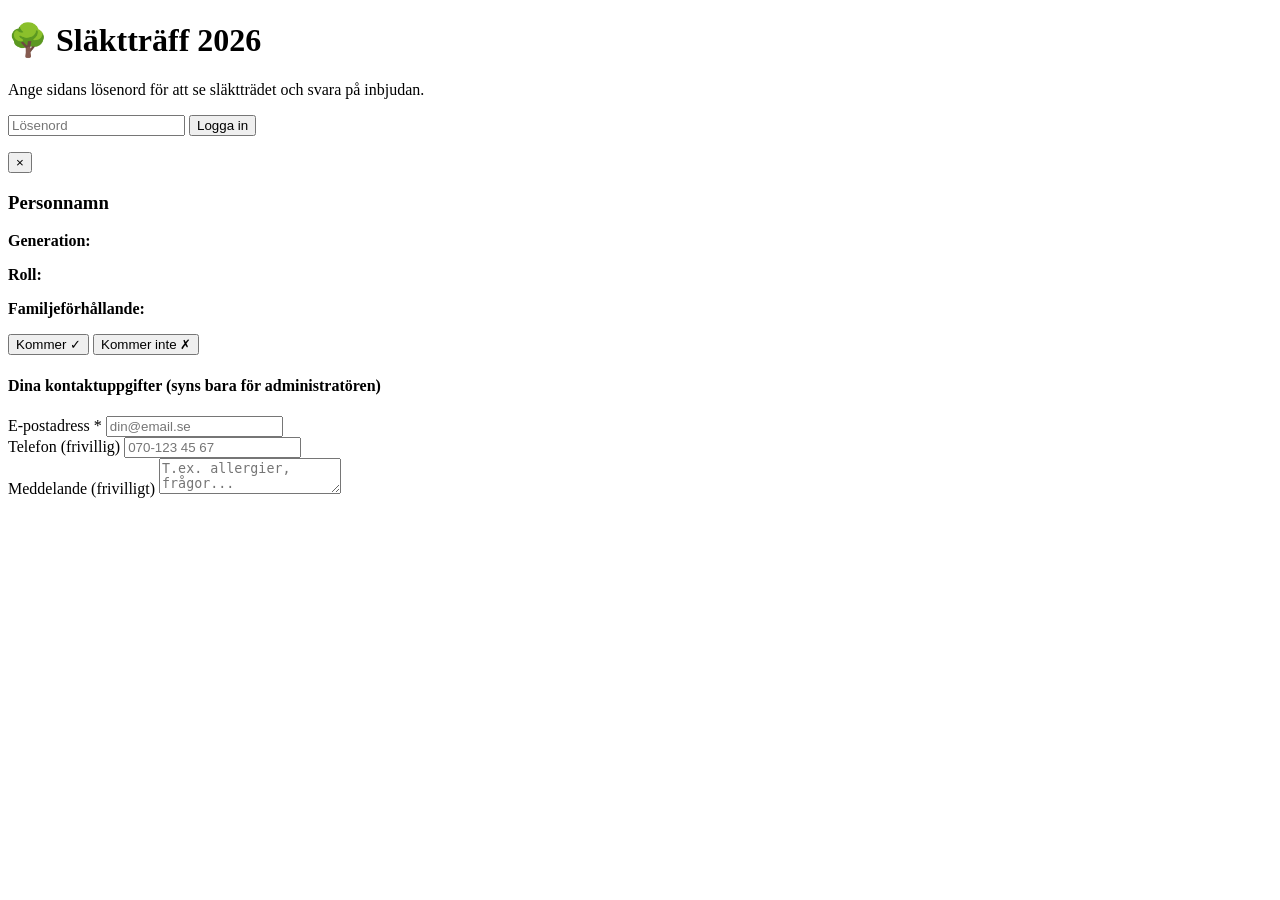
==== teddy/index.html @ 7a8b93ea "feat: draw classical family-tree connector lines (MC 3929) One overlay SVG in #family-tree; one orth" ====
<!DOCTYPE html>
<html lang="sv">
<head>
    <meta charset="UTF-8">
    <meta name="viewport" content="width=device-width, initial-scale=1.0">
    <title>Släktträff 2026 - Anmälan & Släktträd</title>
    <link rel="stylesheet" href="style.css">
    <link rel="stylesheet" href="tree.css">
    <link rel="stylesheet" href="forms.css">
</head>
<body>
    <!-- Password gate: shown first; the tree page stays hidden until auth succeeds -->
    <div class="password-screen" id="password-screen">
        <div class="password-box">
            <h1>🌳 Släktträff 2026</h1>
            <p class="password-lead">Ange sidans lösenord för att se släktträdet och svara på inbjudan.</p>
            <form id="password-form">
                <input type="password" id="password-input" name="password"
                       placeholder="Lösenord" autocomplete="current-password" required>
                <button type="submit" class="submit-btn">Logga in</button>
                <p class="password-error" id="password-error" role="alert"></p>
            </form>
        </div>
    </div>

    <div id="site-content" class="site-content" hidden>
    <header>
        <h1>🌳 Släktträff i Sibbamåla hembygdsförening, datum annonseras snart</h1>
        <p>Gemenskap · Minnen · Framtid</p>
        <p class="subtitle">Anmäl dig till årets släktträff och utforska vårt släktträd</p>
    </header>

    <div class="container">
        <div class="api-error" id="api-error" role="alert">
            Kunde inte nå servern. Kontrollera att backend körs och ladda om sidan.
        </div>

        <!-- Family Tree Section -->
        <section id="slakttrad">
            <h2>Interaktivt Släktträd</h2>

            <div class="instructions">
                <h4>Hur du utforskar släktträdet:</h4>
                <ul>
                    <li>Klicka på din plats och svara på inbjudan: Grön = kommer, röd = kommer inte</li>
                    <li>Trädet visar 5 generationer - från de äldsta till den yngsta</li>
                    <li>Linjer visar familjeförhållanden mellan föräldrar och barn</li>
                </ul>
            </div>

            <div class="tree-stats">
                <p id="tree-stats-total"><strong>Totalt:</strong> laddar släktträdet…</p>
                <p id="tree-stats-rsvp"></p>
            </div>

            <div class="family-tree" id="family-tree">
                <!-- Generation rows are rendered from API data by tree.js -->
            </div>
        </section>

        <!-- Registration Form Section -->
        <section id="anmalan">
            <h2>Anmälan till Släktträffen</h2>

            <div id="form-container">
                <form id="registration-form">
                    <div class="form-group">
                        <label for="name">Ditt Namn *</label>
                        <input type="text" id="name" name="name" required placeholder="Förnamn och efternamn">
                    </div>

                    <div class="form-group">
                        <label for="email">E-postadress *</label>
                        <input type="email" id="email" name="email" required placeholder="din@email.se">
                    </div>

                    <div class="form-group">
                        <label>Vilka generationer tillhör du? *</label>
                        <div class="checkbox-group">
                            <div class="checkbox-item">
                                <input type="checkbox" id="gen1-check" name="generations" value="1">
                                <label for="gen1-check">Generation 1</label>
                            </div>
                            <div class="checkbox-item">
                                <input type="checkbox" id="gen2-check" name="generations" value="2">
                                <label for="gen2-check">Generation 2</label>
                            </div>
                            <div class="checkbox-item">
                                <input type="checkbox" id="gen3-check" name="generations" value="3">
                                <label for="gen3-check">Generation 3</label>
                            </div>
                            <div class="checkbox-item">
                                <input type="checkbox" id="gen4-check" name="generations" value="4">
                                <label for="gen4-check">Generation 4</label>
                            </div>
                            <div class="checkbox-item">
                                <input type="checkbox" id="gen5-check" name="generations" value="5">
                                <label for="gen5-check">Generation 5</label>
                            </div>
                        </div>
                    </div>

                    <div class="form-group">
                        <label for="group-size">Antal deltagare i din grupp *</label>
                        <select id="group-size" name="group-size" required>
                            <option value="">Välj antal...</option>
                            <option value="1">1 person (jag ensam)</option>
                            <option value="2">2 personer</option>
                            <option value="3">3 personer</option>
                            <option value="4">4 personer</option>
                            <option value="5">5 personer</option>
                            <option value="6+">6+ personer</option>
                        </select>
                    </div>

                    <div class="form-group">
                        <label for="notes">Allergier, kostpreferenser eller önskemål</label>
                        <textarea id="notes" name="notes" placeholder="T.ex. glutenfri, vegetarian, allergier, särskilda önskemål..."></textarea>
                    </div>

                    <button type="submit" class="submit-btn">Skicka Anmälan</button>
                </form>
            </div>

            <div id="success-message" class="success-message">
                <h3>✅ Tack för din anmälan!</h3>
                <p>Din anmälan är mottagen — du syns nu i släktträdet. Vi ser fram emot att träffa dig på släktträffen!</p>
                <button id="reset-form-btn" class="submit-btn" style="margin-top: 1.5rem; background: white; color: var(--success);">Skicka en ny anmälan</button>
            </div>
        </section>
    </div>

    </div><!-- /site-content -->

    <!-- Modal for person info + RSVP -->
    <div class="modal" id="person-modal">
        <div class="modal-content">
            <button class="modal-close" id="modal-close-btn" aria-label="Stäng">&times;</button>
            <h3 id="modal-name">Personnamn</h3>
            <div class="modal-info">
                <p><strong>Generation:</strong> <span id="modal-generation"></span></p>
                <p><strong>Roll:</strong> <span id="modal-role"></span></p>
                <p><strong>Familjeförhållande:</strong> <span id="modal-relation"></span></p>
            </div>
            <p id="modal-description" style="color: var(--text-muted); font-style: italic;"></p>
            <div class="rsvp-buttons">
                <button class="rsvp-btn accept" id="rsvp-accept-btn">Kommer ✓</button>
                <button class="rsvp-btn decline" id="rsvp-decline-btn">Kommer inte ✗</button>
            </div>
            <p class="rsvp-status-line" id="modal-rsvp-status"></p>
            <div class="rsvp-contact">
                <h4>Dina kontaktuppgifter (syns bara för administratören)</h4>
                <div class="form-group">
                    <label for="rsvp-email">E-postadress *</label>
                    <input type="email" id="rsvp-email" name="email" required placeholder="din@email.se">
                </div>
                <div class="form-group">
                    <label for="rsvp-phone">Telefon (frivillig)</label>
                    <input type="tel" id="rsvp-phone" name="phone" placeholder="070-123 45 67">
                </div>
                <div class="form-group">
                    <label for="rsvp-notes">Meddelande (frivilligt)</label>
                    <textarea id="rsvp-notes" name="notes" placeholder="T.ex. allergier, frågor..."></textarea>
                </div>
            </div>
        </div>
    </div>

    <script src="api.js"></script>
    <script src="tree.js"></script>
    <script src="tree-lines.js"></script>
    <script src="app.js"></script>
</body>
</html>
---- teddy/tree.css ----
/* Släktträff 2026 — family tree: generation rows, person spots, connectors,
   and the RSVP colour states (green = accepted, red = declined). */

/* Family Tree */
.family-tree {
    display: flex;
    flex-direction: column;
    align-items: center;
    padding: 2rem 0;
    position: relative;
}

.generation-row {
    display: flex;
    flex-direction: column;
    align-items: center;
    width: 100%;
    margin-bottom: 0;
    position: relative;
}

.generation-label {
    width: 100%;
    text-align: center;
    font-weight: bold;
    color: var(--text-muted);
    font-size: 0.9rem;
    margin-bottom: 1rem;
    text-transform: uppercase;
    letter-spacing: 1px;
    padding: 0.5rem;
    background: var(--warm-white);
    border-radius: 8px;
}

.generation-people {
    display: flex;
    flex-wrap: wrap;
    justify-content: center;
    gap: 2rem;
    width: 100%;
    padding: 1rem;
    position: relative;
}

.person-card {
    background: linear-gradient(145deg, var(--warm-white) 0%, var(--cream) 100%);
    border: 2px solid var(--border);
    border-radius: 12px;
    padding: 1rem 1.25rem;
    min-width: 140px;
    max-width: 180px;
    text-align: center;
    cursor: pointer;
    transition: all 0.3s ease;
    position: relative;
    z-index: 2;
}

.person-card:hover {
    transform: translateY(-5px);
    box-shadow: 0 8px 25px var(--shadow);
    border-color: var(--accent);
}

.person-card.generation-1 {
    background: linear-gradient(145deg, var(--primary) 0%, var(--primary-light) 100%);
    color: white;
    border-color: var(--accent);
}

.person-card.generation-1:hover {
    background: linear-gradient(145deg, var(--primary-light) 0%, var(--primary) 100%);
}

.person-name {
    font-weight: bold;
    font-size: 1rem;
    margin-bottom: 0.25rem;
}

.person-role {
    font-size: 0.8rem;
    opacity: 0.8;
}

.person-card.generation-1 .person-role {
    opacity: 0.9;
}

/* RSVP colour states. Green = accepted, red = declined,
   original colours = unanswered (pending). */
.person-card.rsvp-accepted {
    border-color: var(--success);
    box-shadow: 0 0 0 3px rgba(34, 139, 34, 0.35);
}

.person-card.rsvp-accepted .person-name::after {
    content: ' ✓';
    color: var(--success);
}

.person-card.generation-1.rsvp-accepted .person-name::after {
    color: #b6f0b6;
}

.person-card.rsvp-declined {
    border-color: var(--danger);
    box-shadow: 0 0 0 3px rgba(178, 34, 34, 0.35);
}

.person-card.rsvp-declined .person-name::after {
    content: ' ✗';
    color: var(--danger);
}

.person-card.generation-1.rsvp-declined .person-name::after {
    color: #f5b5b5;
}

/* Family Group - visar grenar med linjer */
.family-group {
    display: flex;
    flex-direction: column;
    align-items: center;
    margin: 1rem 0;
    padding: 1rem;
    background: rgba(139, 69, 19, 0.03);
    border-radius: 12px;
    border: 1px dashed var(--border);
    position: relative;
}

.family-group-header {
    font-weight: bold;
    color: var(--primary);
    margin-bottom: 1.5rem;
    font-size: 1rem;
    position: relative;
}

.family-group-children {
    display: flex;
    flex-wrap: wrap;
    justify-content: center;
    gap: 1rem;
    position: relative;
}

/* Sub-family groups */
.sub-family {
    display: flex;
    flex-direction: column;
    align-items: center;
    margin: 0.5rem;
    padding: 0.75rem;
    background: rgba(210, 105, 30, 0.05);
    border-radius: 8px;
    border: 1px solid rgba(139, 69, 19, 0.2);
}

.sub-family-header {
    font-weight: bold;
    color: var(--primary-dark);
    font-size: 0.9rem;
    margin-bottom: 0.75rem;
}

.sub-family-children {
    display: flex;
    flex-wrap: wrap;
    justify-content: center;
    gap: 0.75rem;
}

/* SVG Connector Lines */
.connector-svg {
    position: absolute;
    top: 0;
    left: 0;
    width: 100%;
    height: 100%;
    pointer-events: none;
    z-index: 1;
}

.connection-line {
    stroke: var(--line-color);
    stroke-width: 2;
    fill: none;
    stroke-dasharray: 5, 5;
}

.connection-line.vertical {
    stroke-dasharray: 3, 3;
}

.generation-connector {
    width: 100%;
    height: 60px;
    position: relative;
    margin: 0;
    background: transparent;
}

/* Classical family-tree connector lines (MC 3929): one overlay SVG inside
   #family-tree, one elbow path per parent→child link. Sits under the cards
   (z-index 2) and never intercepts clicks. */
.tree-lines-overlay {
    position: absolute;
    top: 0;
    left: 0;
    pointer-events: none;
    z-index: 1;
}

.tree-line {
    stroke: var(--line-color);
    stroke-width: 2;
    fill: none;
    opacity: 0.7;
}

/* Responsive */
@media (max-width: 768px) {
    .person-card {
        min-width: 120px;
        padding: 0.75rem 1rem;
    }

    .person-name {
        font-size: 0.9rem;
    }

    .family-group {
        padding: 0.5rem;
    }

    .generation-people {
        gap: 1rem;
    }
}

@media (max-width: 480px) {
    .person-card {
        min-width: 100px;
        padding: 0.5rem 0.75rem;
        font-size: 0.85rem;
    }

    .generation-people {
        gap: 0.5rem;
    }
}
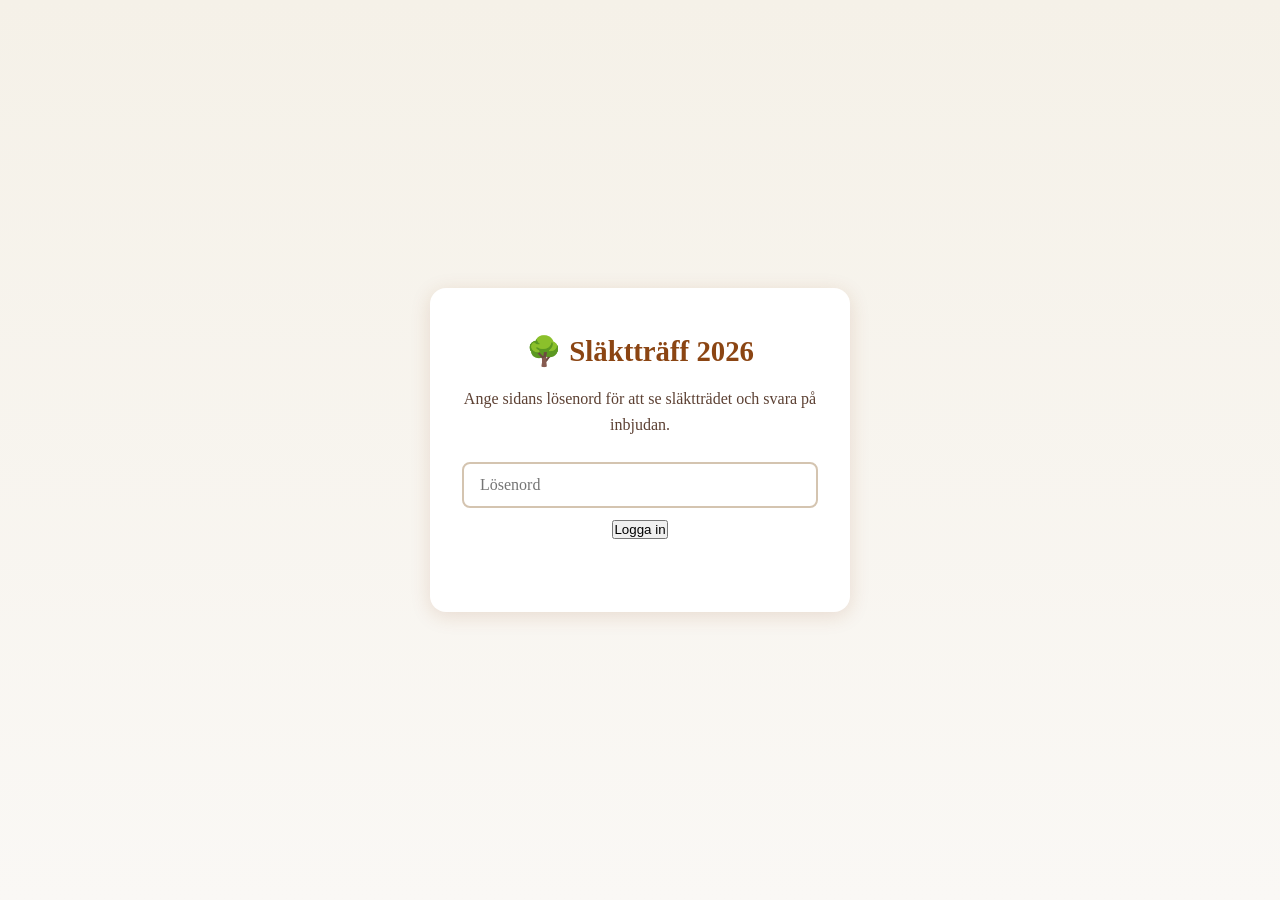
==== commit 388ea904: "refactor(ui): split RSVP popup styles out of style.css into modal.css (MC 10028)" ====
--- a/teddy/index.html
+++ b/teddy/index.html
@@ -7,6 +7,7 @@
     <link rel="stylesheet" href="style.css">
     <link rel="stylesheet" href="tree.css">
     <link rel="stylesheet" href="forms.css">
+    <link rel="stylesheet" href="modal.css">
 </head>
 <body>
     <!-- Password gate: shown first; the tree page stays hidden until auth succeeds -->
--- a/teddy/style.css
+++ b/teddy/style.css
@@ -0,0 +1,257 @@
+/* Släktträff 2026 — base layout, header, sections, modal, form.
+   Tree-specific styles live in tree.css. */
+
+:root {
+    --primary: #8B4513;
+    --primary-light: #A0522D;
+    --primary-dark: #654321;
+    --accent: #D2691E;
+    --cream: #F5F1E8;
+    --warm-white: #FAF8F5;
+    --text-dark: #2C1810;
+    --text-muted: #5C4033;
+    --border: #D4C4B0;
+    --success: #228B22;
+    --danger: #B22222;
+    --shadow: rgba(139, 69, 19, 0.15);
+    --line-color: #8B4513;
+}
+
+* {
+    margin: 0;
+    padding: 0;
+    box-sizing: border-box;
+}
+
+body {
+    font-family: 'Georgia', 'Palatino', serif;
+    background: linear-gradient(180deg, var(--cream) 0%, var(--warm-white) 100%);
+    color: var(--text-dark);
+    line-height: 1.6;
+}
+
+/* Header */
+header {
+    background: linear-gradient(135deg, var(--primary) 0%, var(--primary-dark) 100%);
+    color: white;
+    padding: 3rem 1.5rem;
+    text-align: center;
+    position: relative;
+    overflow: hidden;
+}
+
+header::before {
+    content: '';
+    position: absolute;
+    top: 0;
+    left: 0;
+    right: 0;
+    bottom: 0;
+    background: url("data:image/svg+xml,%3Csvg width='60' height='60' viewBox='0 0 60 60' xmlns='http://www.w3.org/2000/svg'%3E%3Cpath d='M30 5 L35 25 L55 25 L38 38 L45 58 L30 45 L15 58 L22 38 L5 25 L25 25 Z' fill='rgba(255,255,255,0.05)'/%3E%3C/svg%3E");
+    opacity: 0.3;
+}
+
+header h1 {
+    font-size: 2.5rem;
+    margin-bottom: 0.5rem;
+    position: relative;
+    text-shadow: 2px 2px 4px rgba(0,0,0,0.2);
+}
+
+header p {
+    font-size: 1.2rem;
+    opacity: 0.95;
+    position: relative;
+}
+
+.subtitle {
+    font-style: italic;
+    margin-top: 0.5rem;
+    opacity: 0.9;
+    position: relative;
+}
+
+/* Container */
+.container {
+    max-width: 1400px;
+    margin: 0 auto;
+    padding: 2rem 1rem;
+}
+
+/* Section styling */
+section {
+    background: white;
+    border-radius: 16px;
+    padding: 2rem;
+    margin-bottom: 2rem;
+    box-shadow: 0 4px 20px var(--shadow);
+}
+
+section h2 {
+    color: var(--primary);
+    font-size: 1.8rem;
+    margin-bottom: 1.5rem;
+    padding-bottom: 0.5rem;
+    border-bottom: 3px solid var(--accent);
+    display: flex;
+    align-items: center;
+    gap: 0.5rem;
+}
+
+section h2::before {
+    content: '🌳';
+    font-size: 1.4rem;
+}
+
+/* API error banner */
+.api-error {
+    display: none;
+    background: #fdecea;
+    border: 2px solid var(--danger);
+    color: var(--danger);
+    padding: 1rem 1.5rem;
+    border-radius: 8px;
+    margin-bottom: 1.5rem;
+    text-align: center;
+    font-weight: bold;
+}
+
+.api-error.active {
+    display: block;
+}
+
+/* Contact fields inside the person modal are styled in modal.css (popup)
+   and forms.css (.form-group fields). */
+
+/* Password gate screen */
+.password-screen {
+    display: flex;
+    justify-content: center;
+    align-items: center;
+    min-height: 100vh;
+    padding: 1rem;
+}
+
+.password-box {
+    background: white;
+    border-radius: 16px;
+    padding: 2.5rem 2rem;
+    max-width: 420px;
+    width: 100%;
+    box-shadow: 0 4px 20px var(--shadow);
+    text-align: center;
+}
+
+.password-box h1 {
+    color: var(--primary);
+    font-size: 1.8rem;
+    margin-bottom: 0.75rem;
+}
+
+.password-lead {
+    color: var(--text-muted);
+    margin-bottom: 1.5rem;
+}
+
+.password-box input[type="password"] {
+    width: 100%;
+    padding: 0.75rem 1rem;
+    border: 2px solid var(--border);
+    border-radius: 8px;
+    font-size: 1rem;
+    font-family: inherit;
+    margin-bottom: 0.5rem;
+}
+
+.password-box input[type="password"]:focus {
+    outline: none;
+    border-color: var(--accent);
+}
+
+.password-error {
+    color: var(--danger);
+    font-weight: bold;
+    min-height: 1.4em;
+    margin-top: 0.5rem;
+}
+
+/* Instructions and stats */
+.instructions {
+    background: var(--cream);
+    padding: 1rem;
+    border-radius: 8px;
+    margin-bottom: 1.5rem;
+    border-left: 4px solid var(--accent);
+}
+
+.instructions h4 {
+    color: var(--primary-dark);
+    margin-bottom: 0.5rem;
+}
+
+.instructions ul {
+    margin-left: 1.5rem;
+    color: var(--text-muted);
+}
+
+.instructions li {
+    margin: 0.25rem 0;
+}
+
+.tree-stats {
+    background: var(--warm-white);
+    padding: 1rem;
+    border-radius: 8px;
+    margin-bottom: 1.5rem;
+    text-align: center;
+}
+
+.tree-stats p {
+    margin: 0.5rem 0;
+    color: var(--text-muted);
+}
+
+.tree-stats strong {
+    color: var(--primary);
+}
+
+/* Responsive */
+@media (max-width: 768px) {
+    header h1 {
+        font-size: 1.8rem;
+    }
+
+    header p {
+        font-size: 1rem;
+    }
+
+    section {
+        padding: 1.5rem;
+    }
+
+    section h2 {
+        font-size: 1.4rem;
+    }
+
+    .checkbox-group {
+        grid-template-columns: 1fr;
+    }
+}
+
+@media (max-width: 480px) {
+    header {
+        padding: 2rem 1rem;
+    }
+
+    header h1 {
+        font-size: 1.5rem;
+    }
+
+    .container {
+        padding: 1rem 0.5rem;
+    }
+
+    section {
+        padding: 1rem;
+    }
+}
--- a/teddy/modal.css
+++ b/teddy/modal.css
@@ -0,0 +1,146 @@
+/* Släktträff 2026 — RSVP popup (person modal): overlay, content card,
+   RSVP buttons and the contact fields inside the popup. Moved out of
+   style.css (file hygiene: one concern per file); the shared .form-group
+   field styles live in forms.css. */
+
+.modal {
+    display: none;
+    position: fixed;
+    top: 0;
+    left: 0;
+    width: 100%;
+    height: 100%;
+    background: rgba(0,0,0,0.6);
+    z-index: 1000;
+    justify-content: center;
+    align-items: center;
+    padding: 1rem;
+}
+
+.modal.active {
+    display: flex;
+}
+
+.modal-content {
+    background: white;
+    border-radius: 16px;
+    padding: 2rem;
+    max-width: 450px;
+    width: 100%;
+    position: relative;
+    animation: modalSlide 0.3s ease;
+}
+
+@keyframes modalSlide {
+    from {
+        transform: translateY(-20px);
+        opacity: 0;
+    }
+    to {
+        transform: translateY(0);
+        opacity: 1;
+    }
+}
+
+.modal-close {
+    position: absolute;
+    top: 1rem;
+    right: 1rem;
+    background: none;
+    border: none;
+    font-size: 1.5rem;
+    cursor: pointer;
+    color: var(--text-muted);
+    width: 40px;
+    height: 40px;
+    border-radius: 50%;
+    display: flex;
+    align-items: center;
+    justify-content: center;
+    transition: background 0.2s;
+}
+
+.modal-close:hover {
+    background: var(--cream);
+}
+
+.modal h3 {
+    color: var(--primary);
+    font-size: 1.5rem;
+    margin-bottom: 1rem;
+}
+
+.modal-info {
+    background: var(--cream);
+    padding: 1rem;
+    border-radius: 8px;
+    margin-bottom: 1rem;
+}
+
+.modal-info p {
+    margin: 0.5rem 0;
+}
+
+.modal-info strong {
+    color: var(--primary-dark);
+}
+
+/* RSVP buttons in the person modal */
+.rsvp-buttons {
+    display: flex;
+    gap: 1rem;
+    margin-top: 1rem;
+}
+
+.rsvp-btn {
+    flex: 1;
+    padding: 0.75rem 1rem;
+    font-size: 1rem;
+    font-weight: bold;
+    font-family: inherit;
+    border: none;
+    border-radius: 8px;
+    cursor: pointer;
+    transition: all 0.2s;
+    color: white;
+}
+
+.rsvp-btn.accept {
+    background: var(--success);
+}
+
+.rsvp-btn.accept:hover {
+    background: #1c6b1c;
+}
+
+.rsvp-btn.decline {
+    background: var(--danger);
+}
+
+.rsvp-btn.decline:hover {
+    background: #8f1b1b;
+}
+
+.rsvp-btn:disabled {
+    opacity: 0.6;
+    cursor: wait;
+}
+
+.rsvp-status-line {
+    margin-top: 0.75rem;
+    font-style: italic;
+    color: var(--text-muted);
+}
+
+/* Contact fields inside the person modal */
+.rsvp-contact {
+    margin-top: 1.25rem;
+    border-top: 2px solid var(--border);
+    padding-top: 1rem;
+    text-align: left;
+}
+
+.rsvp-contact h4 {
+    color: var(--primary-dark);
+    margin-bottom: 0.75rem;
+}
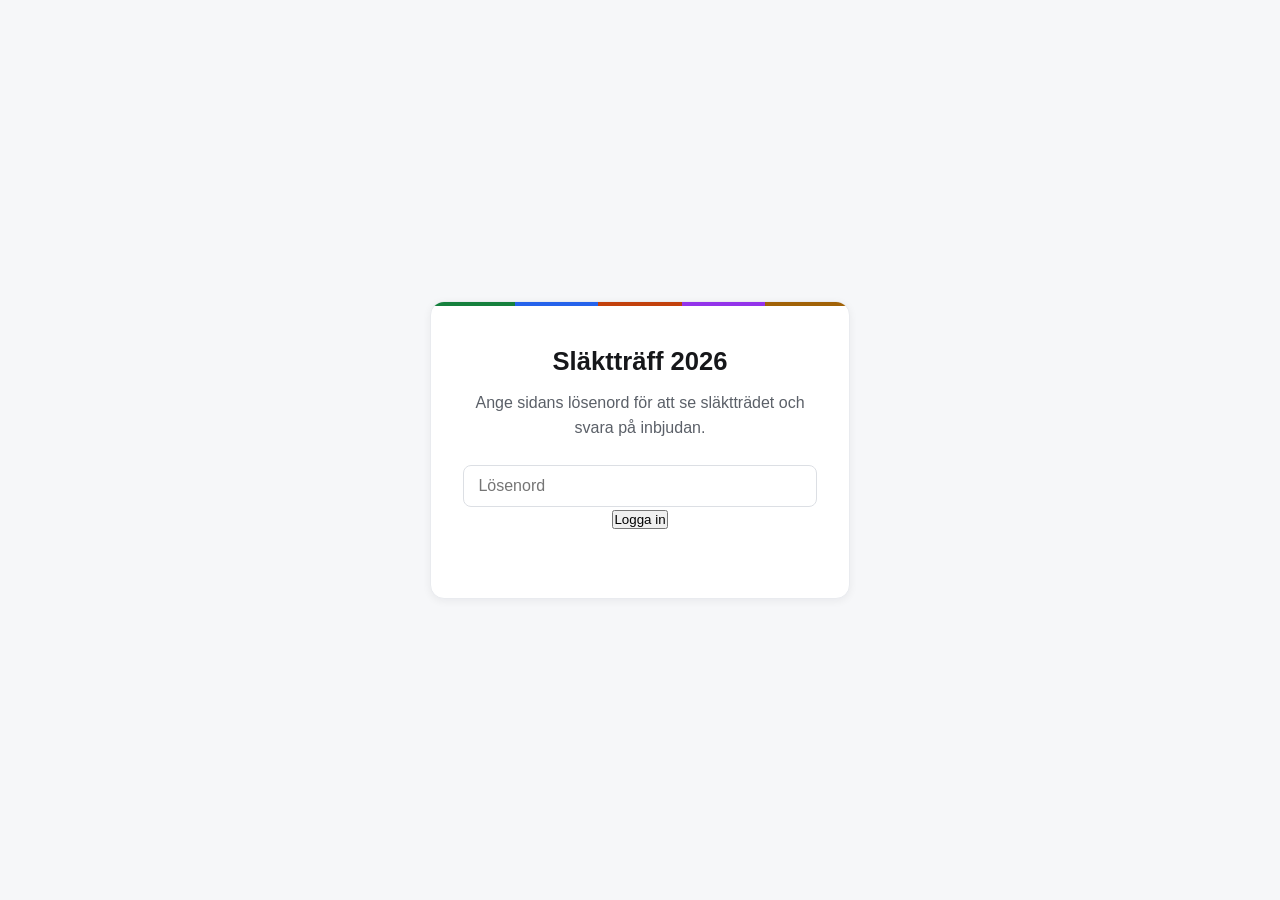
==== commit 8fc25ae4: "feat(ui): AA-verified token system + restyled site chrome (gate, header, sections) (MC 10028)" ====
--- a/teddy/index.html
+++ b/teddy/index.html
@@ -9,11 +9,11 @@
     <link rel="stylesheet" href="forms.css">
     <link rel="stylesheet" href="modal.css">
 </head>
-<body>
+<body class="redesign-root">
     <!-- Password gate: shown first; the tree page stays hidden until auth succeeds -->
     <div class="password-screen" id="password-screen">
         <div class="password-box">
-            <h1>🌳 Släktträff 2026</h1>
+            <h1>Släktträff 2026</h1>
             <p class="password-lead">Ange sidans lösenord för att se släktträdet och svara på inbjudan.</p>
             <form id="password-form">
                 <input type="password" id="password-input" name="password"
@@ -26,7 +26,7 @@
 
     <div id="site-content" class="site-content" hidden>
     <header>
-        <h1>🌳 Släktträff i Sibbamåla hembygdsförening, datum annonseras snart</h1>
+        <h1>Släktträff i Sibbamåla hembygdsförening, datum annonseras snart</h1>
         <p>Gemenskap · Minnen · Framtid</p>
         <p class="subtitle">Anmäl dig till årets släktträff och utforska vårt släktträd</p>
     </header>
--- a/teddy/style.css
+++ b/teddy/style.css
@@ -1,20 +1,79 @@
-/* Släktträff 2026 — base layout, header, sections, modal, form.
-   Tree-specific styles live in tree.css. */
+/* Släktträff 2026 — design tokens, base, header, gate, sections, instructions/stats.
+   Tree presentation lives in tree.css, form in forms.css, RSVP popup in modal.css.
+   admin.css (back-office, untouched this round) consumes the legacy-named tokens
+   marked [admin] below — keep them defined.
+
+   ============================ TOKENS TABLE ============================
+   Generation accents (pinned owner palette: G1 green, G2 blue, G3 orange,
+   G4 purple, G5 yellow). Each hex carries white text at WCAG AA (>=4.5:1
+   vs white, computed 2026-10-11) and clears 3:1 as a line/dot on both the
+   page background and white cards:
+     --gen-1  #15803d  5.02:1 on #ffffff (white text: PASS)
+     --gen-2  #2563eb  5.17:1 on #ffffff (white text: PASS)
+     --gen-3  #c2410c  5.18:1 on #ffffff (white text: PASS)
+     --gen-4  #9333ea  5.38:1 on #ffffff (white text: PASS)
+     --gen-5  #a16207  4.92:1 on #ffffff (white text: PASS)
+   Deviation from the concept image: its G5 is a light yellow (#facc15-ish,
+   ~1.5:1 with any text). AA wins — G5 darkens to golden yellow-700; the hue
+   family stays "yellow" and the legend/band labels add text redundancy.
+   Soft tints (--gen-N-soft) are backgrounds for chips/labels; they carry
+   dark text (#16171a, >=10:1), never white.
+
+   Neutrals (from the fleet design baseline, zinc ramp):
+     page bg    #f6f7f9   surface  #ffffff   borders #dcdfe4 / #e9ebef
+     text dark  #16171a  17.9:1 on white   text muted #5b6068  6.2:1 on white
+     connector  #6e737c  4.45:1 on page bg (>3:1 for non-text graphics)
+     focus ring #2563eb   action ink #16171a (white text 17.9:1)
+
+   RSVP semantics (pinned owner ruling 2026-09-25, expressed with tint+ring+glyph):
+     accept   green #0e8127  5.01:1 on white   decline red #b91c1c 6.47:1
+     unanswered neutral (no ring, white card). The RSVP ring is a 3px halo
+     plus ✓/✗ glyph — distinguishable from the G1 border regardless of hue.
+   ======================================================================= */
 
 :root {
-    --primary: #8B4513;
-    --primary-light: #A0522D;
-    --primary-dark: #654321;
-    --accent: #D2691E;
-    --cream: #F5F1E8;
-    --warm-white: #FAF8F5;
-    --text-dark: #2C1810;
-    --text-muted: #5C4033;
-    --border: #D4C4B0;
-    --success: #228B22;
-    --danger: #B22222;
-    --shadow: rgba(139, 69, 19, 0.15);
-    --line-color: #8B4513;
+    /* Generation accents + tints */
+    --gen-1: #15803d; --gen-1-soft: #e9f2ec;
+    --gen-2: #2563eb; --gen-2-soft: #e9effc;
+    --gen-3: #c2410c; --gen-3-soft: #fbeee6;
+    --gen-4: #9333ea; --gen-4-soft: #f3eafe;
+    --gen-5: #a16207; --gen-5-soft: #f7f1e3;
+
+    /* Neutrals */
+    --bg-page: #f6f7f9;
+    --surface: #ffffff;
+    --text-primary: #16171a;
+    --text-secondary: #5b6068;
+    --border-subtle: #e9ebef;
+    --line-neutral: #6e737c;
+    --focus-ring: #2563eb;
+    --ink-action: #16171a;
+
+    /* RSVP state colors (semantics pinned 2026-09-25) */
+    --success: #0e8127;   /* [admin] */
+    --danger: #b91c1c;    /* [admin] */
+
+    /* Legacy token names kept for admin.css / modal.css / forms.css
+       consumers; --primary/--accent/--primary-dark/--primary-light are
+       removed together with their last consumer in this redesign. */
+    --primary: #15803d;        /* transitional: modal h3 until restyle */
+    --primary-dark: #14532d;   /* transitional: modal labels */
+    --primary-light: #166534;  /* transitional: old gen-1 card fill */
+    --accent: #15803d;         /* transitional: focus accent */
+    --cream: #f3f4f7;          /* [admin] */
+    --warm-white: #f9fafb;     /* [admin] */
+    --text-dark: #16171a;      /* [admin] */
+    --text-muted: #5b6068;     /* [admin] */
+    --border: #dcdfe4;         /* [admin] */
+    --shadow: rgba(22, 23, 26, 0.07); /* [admin] shadow color */
+    --shadow-sm: 0 1px 2px rgba(22, 23, 26, 0.05);
+    --shadow-md: 0 2px 8px rgba(22, 23, 26, 0.06);
+
+    /* Shape & type */
+    --radius-card: 14px;
+    --radius-control: 8px;
+    --font-sans: -apple-system, BlinkMacSystemFont, "Segoe UI", Roboto,
+                 "Helvetica Neue", Arial, sans-serif;
 }
 
 * {
@@ -24,51 +83,52 @@
 }
 
 body {
-    font-family: 'Georgia', 'Palatino', serif;
-    background: linear-gradient(180deg, var(--cream) 0%, var(--warm-white) 100%);
-    color: var(--text-dark);
-    line-height: 1.6;
-}
-
-/* Header */
+    font-family: var(--font-sans);
+    background: var(--bg-page);
+    color: var(--text-primary);
+    line-height: 1.55;
+    -webkit-font-smoothing: antialiased;
+}
+
+/* Header — light band, pinned copy, green accent rule under the title */
 header {
-    background: linear-gradient(135deg, var(--primary) 0%, var(--primary-dark) 100%);
-    color: white;
-    padding: 3rem 1.5rem;
+    background: var(--surface);
+    border-bottom: 1px solid var(--border-subtle);
+    color: var(--text-primary);
+    padding: 2.75rem 1.5rem 2.25rem;
     text-align: center;
-    position: relative;
-    overflow: hidden;
-}
-
-header::before {
+}
+
+header h1 {
+    font-size: 1.75rem;
+    font-weight: 650;
+    letter-spacing: -0.01em;
+    line-height: 1.25;
+}
+
+header h1::after {
     content: '';
-    position: absolute;
-    top: 0;
-    left: 0;
-    right: 0;
-    bottom: 0;
-    background: url("data:image/svg+xml,%3Csvg width='60' height='60' viewBox='0 0 60 60' xmlns='http://www.w3.org/2000/svg'%3E%3Cpath d='M30 5 L35 25 L55 25 L38 38 L45 58 L30 45 L15 58 L22 38 L5 25 L25 25 Z' fill='rgba(255,255,255,0.05)'/%3E%3C/svg%3E");
-    opacity: 0.3;
-}
-
-header h1 {
-    font-size: 2.5rem;
-    margin-bottom: 0.5rem;
-    position: relative;
-    text-shadow: 2px 2px 4px rgba(0,0,0,0.2);
+    display: block;
+    width: 56px;
+    height: 4px;
+    margin: 0.9rem auto 0;
+    border-radius: 2px;
+    background: var(--gen-1);
 }
 
 header p {
-    font-size: 1.2rem;
-    opacity: 0.95;
-    position: relative;
-}
-
-.subtitle {
+    margin-top: 0.6rem;
+    color: var(--text-secondary);
+    font-size: 0.95rem;
+    letter-spacing: 0.08em;
+    text-transform: uppercase;
+}
+
+header .subtitle {
+    text-transform: none;
+    letter-spacing: 0;
+    font-size: 1.02rem;
     font-style: italic;
-    margin-top: 0.5rem;
-    opacity: 0.9;
-    position: relative;
 }
 
 /* Container */
@@ -78,50 +138,41 @@
     padding: 2rem 1rem;
 }
 
-/* Section styling */
+/* Section cards */
 section {
-    background: white;
-    border-radius: 16px;
+    background: var(--surface);
+    border: 1px solid var(--border-subtle);
+    border-radius: var(--radius-card);
     padding: 2rem;
     margin-bottom: 2rem;
-    box-shadow: 0 4px 20px var(--shadow);
+    box-shadow: var(--shadow-sm);
 }
 
 section h2 {
-    color: var(--primary);
-    font-size: 1.8rem;
-    margin-bottom: 1.5rem;
-    padding-bottom: 0.5rem;
-    border-bottom: 3px solid var(--accent);
-    display: flex;
-    align-items: center;
-    gap: 0.5rem;
-}
-
-section h2::before {
-    content: '🌳';
-    font-size: 1.4rem;
+    color: var(--text-primary);
+    font-size: 1.35rem;
+    font-weight: 650;
+    margin-bottom: 1.25rem;
+    padding-bottom: 0.6rem;
+    border-bottom: 1px solid var(--border-subtle);
 }
 
 /* API error banner */
 .api-error {
     display: none;
-    background: #fdecea;
-    border: 2px solid var(--danger);
+    background: #fdf1f0;
+    border: 1px solid var(--danger);
     color: var(--danger);
-    padding: 1rem 1.5rem;
-    border-radius: 8px;
+    padding: 0.9rem 1.25rem;
+    border-radius: var(--radius-control);
     margin-bottom: 1.5rem;
     text-align: center;
-    font-weight: bold;
+    font-weight: 600;
 }
 
 .api-error.active {
     display: block;
 }
-
-/* Contact fields inside the person modal are styled in modal.css (popup)
-   and forms.css (.form-group fields). */
 
 /* Password gate screen */
 .password-screen {
@@ -133,65 +184,84 @@
 }
 
 .password-box {
-    background: white;
-    border-radius: 16px;
-    padding: 2.5rem 2rem;
+    background: var(--surface);
+    border: 1px solid var(--border-subtle);
+    border-radius: var(--radius-card);
+    padding: 2.5rem 2rem 2.25rem;
     max-width: 420px;
     width: 100%;
-    box-shadow: 0 4px 20px var(--shadow);
+    box-shadow: var(--shadow-md);
     text-align: center;
+    position: relative;
+    overflow: hidden;
+}
+
+/* The five-generation stripe doubles as the tree legend's visual key */
+.password-box::before {
+    content: '';
+    position: absolute;
+    top: 0;
+    left: 0;
+    right: 0;
+    height: 4px;
+    background: linear-gradient(90deg,
+        var(--gen-1) 0 20%, var(--gen-2) 20% 40%, var(--gen-3) 40% 60%,
+        var(--gen-4) 60% 80%, var(--gen-5) 80% 100%);
 }
 
 .password-box h1 {
-    color: var(--primary);
-    font-size: 1.8rem;
-    margin-bottom: 0.75rem;
+    color: var(--text-primary);
+    font-size: 1.6rem;
+    font-weight: 650;
+    margin-bottom: 0.6rem;
 }
 
 .password-lead {
-    color: var(--text-muted);
+    color: var(--text-secondary);
     margin-bottom: 1.5rem;
 }
 
 .password-box input[type="password"] {
     width: 100%;
-    padding: 0.75rem 1rem;
-    border: 2px solid var(--border);
-    border-radius: 8px;
+    padding: 0.7rem 0.9rem;
+    border: 1px solid var(--border);
+    border-radius: var(--radius-control);
     font-size: 1rem;
     font-family: inherit;
-    margin-bottom: 0.5rem;
-}
-
-.password-box input[type="password"]:focus {
-    outline: none;
-    border-color: var(--accent);
+    color: var(--text-primary);
+    background: var(--surface);
+}
+
+.password-box input[type="password"]:focus-visible {
+    outline: 2px solid var(--focus-ring);
+    outline-offset: 1px;
 }
 
 .password-error {
     color: var(--danger);
-    font-weight: bold;
+    font-weight: 600;
     min-height: 1.4em;
     margin-top: 0.5rem;
 }
 
-/* Instructions and stats */
+/* Instructions and stats above the tree */
 .instructions {
-    background: var(--cream);
-    padding: 1rem;
-    border-radius: 8px;
+    background: var(--warm-white);
+    border: 1px solid var(--border-subtle);
+    border-left: 3px solid var(--gen-1);
+    padding: 1rem 1.25rem;
+    border-radius: var(--radius-control);
     margin-bottom: 1.5rem;
-    border-left: 4px solid var(--accent);
 }
 
 .instructions h4 {
-    color: var(--primary-dark);
-    margin-bottom: 0.5rem;
+    color: var(--text-primary);
+    margin-bottom: 0.4rem;
 }
 
 .instructions ul {
-    margin-left: 1.5rem;
-    color: var(--text-muted);
+    margin-left: 1.25rem;
+    color: var(--text-secondary);
 }
 
 .instructions li {
@@ -200,53 +270,46 @@
 
 .tree-stats {
     background: var(--warm-white);
-    padding: 1rem;
-    border-radius: 8px;
+    border: 1px solid var(--border-subtle);
+    padding: 0.9rem;
+    border-radius: var(--radius-control);
     margin-bottom: 1.5rem;
     text-align: center;
 }
 
 .tree-stats p {
-    margin: 0.5rem 0;
-    color: var(--text-muted);
+    margin: 0.25rem 0;
+    color: var(--text-secondary);
 }
 
 .tree-stats strong {
-    color: var(--primary);
+    color: var(--text-primary);
 }
 
 /* Responsive */
 @media (max-width: 768px) {
+    header {
+        padding: 2rem 1rem 1.75rem;
+    }
+
     header h1 {
-        font-size: 1.8rem;
+        font-size: 1.35rem;
     }
 
     header p {
-        font-size: 1rem;
+        font-size: 0.85rem;
     }
 
     section {
-        padding: 1.5rem;
+        padding: 1.25rem;
     }
 
     section h2 {
-        font-size: 1.4rem;
-    }
-
-    .checkbox-group {
-        grid-template-columns: 1fr;
+        font-size: 1.2rem;
     }
 }
 
 @media (max-width: 480px) {
-    header {
-        padding: 2rem 1rem;
-    }
-
-    header h1 {
-        font-size: 1.5rem;
-    }
-
     .container {
         padding: 1rem 0.5rem;
     }
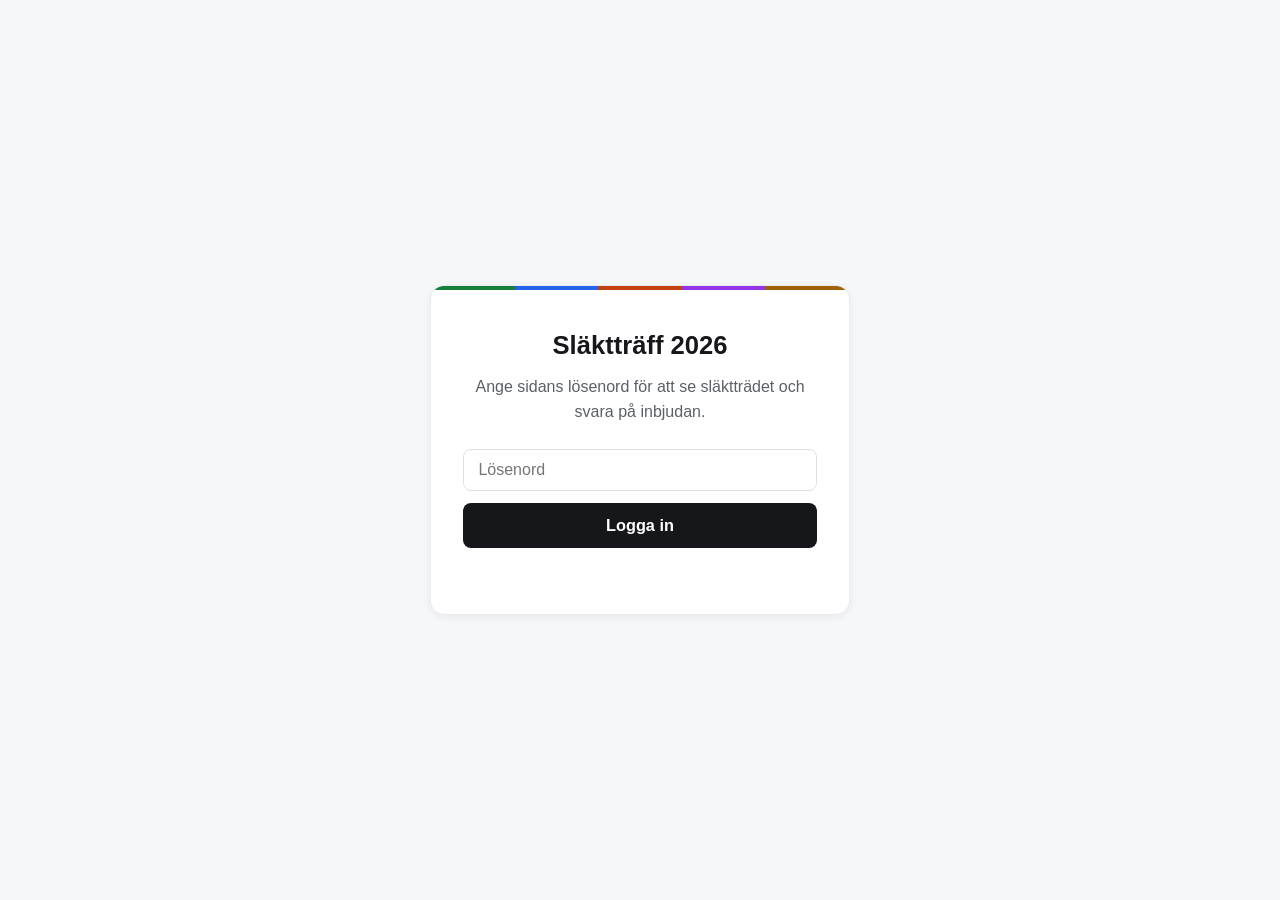
==== commit c3db95da: "feat(ui): restyle registration form + success message, retire transitional tokens (MC 10028)" ====
--- a/teddy/index.html
+++ b/teddy/index.html
@@ -39,6 +39,14 @@
         <!-- Family Tree Section -->
         <section id="slakttrad">
             <h2>Interaktivt Släktträd</h2>
+
+            <ul class="tree-legend" aria-label="Färgnyckel: generation 1–5">
+                <li class="gen-1"><span class="legend-swatch" aria-hidden="true"></span>Generation 1 · De äldsta</li>
+                <li class="gen-2"><span class="legend-swatch" aria-hidden="true"></span>Generation 2 · Barnen</li>
+                <li class="gen-3"><span class="legend-swatch" aria-hidden="true"></span>Generation 3 · Barnbarnen</li>
+                <li class="gen-4"><span class="legend-swatch" aria-hidden="true"></span>Generation 4 · Barnbarnsbarn</li>
+                <li class="gen-5"><span class="legend-swatch" aria-hidden="true"></span>Generation 5 · Barnbarnsbarnsbarn</li>
+            </ul>
 
             <div class="instructions">
                 <h4>Hur du utforskar släktträdet:</h4>
@@ -126,7 +134,7 @@
             <div id="success-message" class="success-message">
                 <h3>✅ Tack för din anmälan!</h3>
                 <p>Din anmälan är mottagen — du syns nu i släktträdet. Vi ser fram emot att träffa dig på släktträffen!</p>
-                <button id="reset-form-btn" class="submit-btn" style="margin-top: 1.5rem; background: white; color: var(--success);">Skicka en ny anmälan</button>
+                <button id="reset-form-btn" class="secondary-btn">Skicka en ny anmälan</button>
             </div>
         </section>
     </div>
@@ -143,7 +151,7 @@
                 <p><strong>Roll:</strong> <span id="modal-role"></span></p>
                 <p><strong>Familjeförhållande:</strong> <span id="modal-relation"></span></p>
             </div>
-            <p id="modal-description" style="color: var(--text-muted); font-style: italic;"></p>
+            <p id="modal-description" class="modal-description"></p>
             <div class="rsvp-buttons">
                 <button class="rsvp-btn accept" id="rsvp-accept-btn">Kommer ✓</button>
                 <button class="rsvp-btn decline" id="rsvp-decline-btn">Kommer inte ✗</button>
--- a/teddy/style.css
+++ b/teddy/style.css
@@ -53,13 +53,8 @@
     --success: #0e8127;   /* [admin] */
     --danger: #b91c1c;    /* [admin] */
 
-    /* Legacy token names kept for admin.css / modal.css / forms.css
-       consumers; --primary/--accent/--primary-dark/--primary-light are
-       removed together with their last consumer in this redesign. */
-    --primary: #15803d;        /* transitional: modal h3 until restyle */
-    --primary-dark: #14532d;   /* transitional: modal labels */
-    --primary-light: #166534;  /* transitional: old gen-1 card fill */
-    --accent: #15803d;         /* transitional: focus accent */
+    /* Legacy token names kept for admin.css (back-office, untouched this
+       round): it consumes these as its surface contract. */
     --cream: #f3f4f7;          /* [admin] */
     --warm-white: #f9fafb;     /* [admin] */
     --text-dark: #16171a;      /* [admin] */
--- a/teddy/tree.css
+++ b/teddy/tree.css
@@ -1,98 +1,153 @@
-/* Släktträff 2026 — family tree: generation rows, person spots, connectors,
-   and the RSVP colour states (green = accepted, red = declined). */
-
-/* Family Tree */
+/* Släktträff 2026 — family tree presentation: generation bands (founders on top),
+   clean white name cards with a per-generation accent border, the generation
+   colour legend, and the RSVP states (green ring + ✓ = kommer, red ring + ✗ =
+   kommer inte, no ring = ej svarat — pinned owner ruling 2026-09-25).
+   Connector lines are drawn by tree-lines.js; their styles are at the bottom. */
+
 .family-tree {
-    display: flex;
-    flex-direction: column;
-    align-items: center;
-    padding: 2rem 0;
     position: relative;
-}
-
-.generation-row {
-    display: flex;
-    flex-direction: column;
-    align-items: center;
-    width: 100%;
-    margin-bottom: 0;
-    position: relative;
+    padding: 1rem 0 0.5rem;
+}
+
+/* Band gap: the connector bus lines run here */
+.generation-row + .generation-row {
+    margin-top: 3rem;
 }
 
 .generation-label {
-    width: 100%;
-    text-align: center;
-    font-weight: bold;
-    color: var(--text-muted);
-    font-size: 0.9rem;
-    margin-bottom: 1rem;
+    display: table;
+    margin: 0 auto 0.9rem;
+    padding: 0.25rem 0.8rem 0.25rem 0.65rem;
+    border-left: 4px solid var(--line-neutral);
+    border-radius: var(--radius-control);
+    background: var(--warm-white);
+    font-size: 0.8rem;
+    font-weight: 650;
+    letter-spacing: 0.05em;
     text-transform: uppercase;
-    letter-spacing: 1px;
-    padding: 0.5rem;
-    background: var(--warm-white);
-    border-radius: 8px;
-}
+    color: var(--text-primary);
+}
+
+.generation-row.gen-1 .generation-label { border-left-color: var(--gen-1); background: var(--gen-1-soft); }
+.generation-row.gen-2 .generation-label { border-left-color: var(--gen-2); background: var(--gen-2-soft); }
+.generation-row.gen-3 .generation-label { border-left-color: var(--gen-3); background: var(--gen-3-soft); }
+.generation-row.gen-4 .generation-label { border-left-color: var(--gen-4); background: var(--gen-4-soft); }
+.generation-row.gen-5 .generation-label { border-left-color: var(--gen-5); background: var(--gen-5-soft); }
 
 .generation-people {
     display: flex;
     flex-wrap: wrap;
     justify-content: center;
-    gap: 2rem;
-    width: 100%;
-    padding: 1rem;
-    position: relative;
+    align-items: flex-start;
+    gap: 1.25rem;
+}
+
+/* Siblings share this box (tighter gap than between groups); it is invisible
+   on purpose — the connector lines name the parent. */
+.sibling-group {
+    display: flex;
+    flex-wrap: wrap;
+    justify-content: center;
+    align-items: flex-start;
+    gap: 0.6rem;
 }
 
 .person-card {
-    background: linear-gradient(145deg, var(--warm-white) 0%, var(--cream) 100%);
-    border: 2px solid var(--border);
-    border-radius: 12px;
-    padding: 1rem 1.25rem;
-    min-width: 140px;
-    max-width: 180px;
+    background: var(--surface);
+    border: 1px solid var(--line-neutral);
+    border-top-width: 3px;
+    border-bottom-width: 3px;
+    border-radius: 10px;
+    padding: 0.65rem 0.8rem;
+    min-width: 150px;
+    max-width: 190px;
     text-align: center;
     cursor: pointer;
-    transition: all 0.3s ease;
     position: relative;
     z-index: 2;
-}
+    box-shadow: var(--shadow-sm);
+    transition: transform 0.15s ease, box-shadow 0.15s ease;
+    overflow-wrap: break-word;
+}
+
+/* Clean name cards only: no photos, no monograms — the border carries the
+   generation color (exact hues + AA ratios in the style.css tokens table). */
+.person-card.gen-1 { border-color: var(--gen-1); }
+.person-card.gen-2 { border-color: var(--gen-2); }
+.person-card.gen-3 { border-color: var(--gen-3); }
+.person-card.gen-4 { border-color: var(--gen-4); }
+.person-card.gen-5 { border-color: var(--gen-5); }
 
 .person-card:hover {
-    transform: translateY(-5px);
-    box-shadow: 0 8px 25px var(--shadow);
-    border-color: var(--accent);
-}
-
-.person-card.generation-1 {
-    background: linear-gradient(145deg, var(--primary) 0%, var(--primary-light) 100%);
-    color: white;
-    border-color: var(--accent);
-}
-
-.person-card.generation-1:hover {
-    background: linear-gradient(145deg, var(--primary-light) 0%, var(--primary) 100%);
+    transform: translateY(-2px);
+    box-shadow: var(--shadow-md);
+}
+
+.person-card:focus-visible {
+    outline: 2px solid var(--focus-ring);
+    outline-offset: 2px;
 }
 
 .person-name {
-    font-weight: bold;
-    font-size: 1rem;
-    margin-bottom: 0.25rem;
-}
-
-.person-role {
-    font-size: 0.8rem;
-    opacity: 0.8;
-}
-
-.person-card.generation-1 .person-role {
-    opacity: 0.9;
-}
-
-/* RSVP colour states. Green = accepted, red = declined,
-   original colours = unanswered (pending). */
+    font-weight: 650;
+    font-size: 0.98rem;
+    line-height: 1.25;
+    color: var(--text-primary);
+}
+
+.person-birth {
+    font-size: 0.78rem;
+    color: var(--text-secondary);
+    margin-top: 0.1rem;
+}
+
+.person-relation {
+    font-size: 0.78rem;
+    color: var(--text-secondary);
+    line-height: 1.35;
+    margin-top: 0.15rem;
+}
+
+/* Colour legend for the five generations, near the top of the tree */
+.tree-legend {
+    list-style: none;
+    display: flex;
+    flex-wrap: wrap;
+    justify-content: center;
+    gap: 0.5rem 0.75rem;
+    margin: 0 0 1.5rem;
+}
+
+.tree-legend li {
+    display: inline-flex;
+    align-items: center;
+    gap: 0.45rem;
+    background: var(--surface);
+    border: 1px solid var(--border-subtle);
+    border-radius: 999px;
+    padding: 0.3rem 0.8rem 0.3rem 0.6rem;
+    font-size: 0.82rem;
+    color: var(--text-primary);
+}
+
+.tree-legend .legend-swatch {
+    width: 12px;
+    height: 12px;
+    border-radius: 3px;
+    flex-shrink: 0;
+}
+
+.tree-legend li.gen-1 .legend-swatch { background: var(--gen-1); }
+.tree-legend li.gen-2 .legend-swatch { background: var(--gen-2); }
+.tree-legend li.gen-3 .legend-swatch { background: var(--gen-3); }
+.tree-legend li.gen-4 .legend-swatch { background: var(--gen-4); }
+.tree-legend li.gen-5 .legend-swatch { background: var(--gen-5); }
+
+/* RSVP states. Ring + tint + ✓/✗ glyph: the state never relies on hue alone,
+   and the ring sits outside the generation border so both stay readable. */
 .person-card.rsvp-accepted {
-    border-color: var(--success);
-    box-shadow: 0 0 0 3px rgba(34, 139, 34, 0.35);
+    background: #f1f8f2;
+    box-shadow: 0 0 0 3px rgba(14, 129, 39, 0.35);
 }
 
 .person-card.rsvp-accepted .person-name::after {
@@ -100,13 +155,9 @@
     color: var(--success);
 }
 
-.person-card.generation-1.rsvp-accepted .person-name::after {
-    color: #b6f0b6;
-}
-
 .person-card.rsvp-declined {
-    border-color: var(--danger);
-    box-shadow: 0 0 0 3px rgba(178, 34, 34, 0.35);
+    background: #fcf2f1;
+    box-shadow: 0 0 0 3px rgba(185, 28, 28, 0.35);
 }
 
 .person-card.rsvp-declined .person-name::after {
@@ -114,98 +165,7 @@
     color: var(--danger);
 }
 
-.person-card.generation-1.rsvp-declined .person-name::after {
-    color: #f5b5b5;
-}
-
-/* Family Group - visar grenar med linjer */
-.family-group {
-    display: flex;
-    flex-direction: column;
-    align-items: center;
-    margin: 1rem 0;
-    padding: 1rem;
-    background: rgba(139, 69, 19, 0.03);
-    border-radius: 12px;
-    border: 1px dashed var(--border);
-    position: relative;
-}
-
-.family-group-header {
-    font-weight: bold;
-    color: var(--primary);
-    margin-bottom: 1.5rem;
-    font-size: 1rem;
-    position: relative;
-}
-
-.family-group-children {
-    display: flex;
-    flex-wrap: wrap;
-    justify-content: center;
-    gap: 1rem;
-    position: relative;
-}
-
-/* Sub-family groups */
-.sub-family {
-    display: flex;
-    flex-direction: column;
-    align-items: center;
-    margin: 0.5rem;
-    padding: 0.75rem;
-    background: rgba(210, 105, 30, 0.05);
-    border-radius: 8px;
-    border: 1px solid rgba(139, 69, 19, 0.2);
-}
-
-.sub-family-header {
-    font-weight: bold;
-    color: var(--primary-dark);
-    font-size: 0.9rem;
-    margin-bottom: 0.75rem;
-}
-
-.sub-family-children {
-    display: flex;
-    flex-wrap: wrap;
-    justify-content: center;
-    gap: 0.75rem;
-}
-
-/* SVG Connector Lines */
-.connector-svg {
-    position: absolute;
-    top: 0;
-    left: 0;
-    width: 100%;
-    height: 100%;
-    pointer-events: none;
-    z-index: 1;
-}
-
-.connection-line {
-    stroke: var(--line-color);
-    stroke-width: 2;
-    fill: none;
-    stroke-dasharray: 5, 5;
-}
-
-.connection-line.vertical {
-    stroke-dasharray: 3, 3;
-}
-
-.generation-connector {
-    width: 100%;
-    height: 60px;
-    position: relative;
-    margin: 0;
-    background: transparent;
-}
-
-/* Classical family-tree connector lines (MC 3929): one overlay SVG inside
-   #family-tree, one elbow path per parent→child link. Sits under the cards
-   (z-index 2) and never intercepts clicks. */
+/* SVG connector overlay drawn by tree-lines.js (one elbow per parent→child) */
 .tree-lines-overlay {
     position: absolute;
     top: 0;
@@ -215,40 +175,53 @@
 }
 
 .tree-line {
-    stroke: var(--line-color);
-    stroke-width: 2;
+    stroke: var(--line-neutral);
+    stroke-width: 1.5;
     fill: none;
-    opacity: 0.7;
-}
-
-/* Responsive */
-@media (max-width: 768px) {
+}
+
+.tree-dot {
+    fill: var(--line-neutral);
+}
+
+/* Mobile: bands stack, cards go half-width; connector stems simplify (tree-lines.js) */
+@media (max-width: 640px) {
+    .family-tree {
+        padding-top: 0.5rem;
+    }
+
+    .generation-row + .generation-row {
+        margin-top: 2.25rem;
+    }
+
+    .generation-people {
+        gap: 0.75rem;
+    }
+
+    .sibling-group {
+        gap: 0.5rem;
+    }
+
     .person-card {
-        min-width: 120px;
-        padding: 0.75rem 1rem;
+        flex: 1 1 calc(50% - 0.5rem);
+        min-width: 0;
+        max-width: calc(50% - 0.5rem);
+        padding: 0.5rem 0.6rem;
+        border-top-width: 2px;
+        border-bottom-width: 2px;
     }
 
     .person-name {
-        font-size: 0.9rem;
-    }
-
-    .family-group {
-        padding: 0.5rem;
-    }
-
-    .generation-people {
-        gap: 1rem;
-    }
-}
-
-@media (max-width: 480px) {
-    .person-card {
-        min-width: 100px;
-        padding: 0.5rem 0.75rem;
-        font-size: 0.85rem;
-    }
-
-    .generation-people {
-        gap: 0.5rem;
-    }
-}
+        font-size: 0.88rem;
+    }
+
+    .person-birth,
+    .person-relation {
+        font-size: 0.72rem;
+    }
+
+    .tree-legend li {
+        font-size: 0.74rem;
+        padding: 0.25rem 0.6rem 0.25rem 0.45rem;
+    }
+}
--- a/teddy/forms.css
+++ b/teddy/forms.css
@@ -0,0 +1,182 @@
+/* Släktträff 2026 — registration form, shared field styles (.form-group is
+   reused inside the RSVP popup), buttons and the success message.
+   Token definitions and the contrast table live in style.css. */
+
+.form-group {
+    margin-bottom: 1.25rem;
+}
+
+.form-group label {
+    display: block;
+    font-weight: 600;
+    margin-bottom: 0.4rem;
+    color: var(--text-primary);
+}
+
+.form-group input,
+.form-group select,
+.form-group textarea {
+    width: 100%;
+    padding: 0.65rem 0.8rem;
+    border: 1px solid var(--border);
+    border-radius: var(--radius-control);
+    font-size: 1rem;
+    font-family: inherit;
+    color: var(--text-primary);
+    background: var(--surface);
+}
+
+.form-group input:focus-visible,
+.form-group select:focus-visible,
+.form-group textarea:focus-visible {
+    outline: 2px solid var(--focus-ring);
+    outline-offset: 1px;
+}
+
+.form-group textarea {
+    resize: vertical;
+    min-height: 96px;
+}
+
+.form-group input::placeholder,
+.form-group textarea::placeholder {
+    color: var(--text-secondary);
+    opacity: 0.8;
+}
+
+/* Generation checkboxes echo the tree legend colours */
+.checkbox-group {
+    display: grid;
+    grid-template-columns: repeat(auto-fit, minmax(150px, 1fr));
+    gap: 0.5rem;
+    margin-top: 0.4rem;
+}
+
+.checkbox-item {
+    display: flex;
+    align-items: center;
+    gap: 0.5rem;
+    padding: 0.5rem 0.6rem;
+    border: 1px solid var(--border-subtle);
+    border-radius: var(--radius-control);
+    background: var(--warm-white);
+    cursor: pointer;
+}
+
+.checkbox-item:hover {
+    border-color: var(--border);
+}
+
+.checkbox-item input[type="checkbox"] {
+    width: auto;
+    cursor: pointer;
+}
+
+#gen1-check { accent-color: var(--gen-1); }
+#gen2-check { accent-color: var(--gen-2); }
+#gen3-check { accent-color: var(--gen-3); }
+#gen4-check { accent-color: var(--gen-4); }
+#gen5-check { accent-color: var(--gen-5); }
+
+.checkbox-item label {
+    margin: 0;
+    cursor: pointer;
+    font-weight: 400;
+}
+
+/* Primary action: neutral ink, white label at 17.9:1 */
+.submit-btn {
+    background: var(--ink-action);
+    color: #ffffff;
+    border: none;
+    padding: 0.8rem 1.5rem;
+    font-size: 1.02rem;
+    font-weight: 600;
+    font-family: inherit;
+    border-radius: var(--radius-control);
+    cursor: pointer;
+    width: 100%;
+    margin-top: 0.75rem;
+    transition: background-color 0.15s ease;
+}
+
+.submit-btn:hover {
+    background: #33363d;
+}
+
+.submit-btn:disabled {
+    opacity: 0.55;
+    cursor: wait;
+}
+
+.submit-btn:focus-visible,
+.secondary-btn:focus-visible {
+    outline: 2px solid var(--focus-ring);
+    outline-offset: 2px;
+}
+
+.secondary-btn {
+    background: var(--surface);
+    color: var(--text-primary);
+    border: 1px solid var(--border);
+    padding: 0.65rem 1.4rem;
+    font-size: 1rem;
+    font-weight: 600;
+    font-family: inherit;
+    border-radius: var(--radius-control);
+    cursor: pointer;
+    margin-top: 1.25rem;
+}
+
+.secondary-btn:hover {
+    background: var(--warm-white);
+}
+
+/* Success message: light green surface, dark text (AA on tint) */
+.success-message {
+    display: none;
+    background: #f1f8f2;
+    border: 1px solid var(--success);
+    color: var(--text-primary);
+    padding: 1.75rem;
+    border-radius: var(--radius-card);
+    text-align: center;
+    animation: successPop 0.35s ease;
+}
+
+.success-message.active {
+    display: block;
+}
+
+@keyframes successPop {
+    from {
+        transform: scale(0.97);
+        opacity: 0;
+    }
+    to {
+        transform: scale(1);
+        opacity: 1;
+    }
+}
+
+.success-message h3 {
+    color: var(--success);
+    font-size: 1.3rem;
+    margin-bottom: 0.5rem;
+}
+
+.success-message p {
+    color: var(--text-secondary);
+}
+
+@media (max-width: 768px) {
+    .checkbox-group {
+        grid-template-columns: 1fr 1fr;
+    }
+}
+
+@media (max-width: 480px) {
+    .checkbox-group {
+        grid-template-columns: 1fr;
+    }
+}
--- a/teddy/modal.css
+++ b/teddy/modal.css
@@ -1,16 +1,12 @@
-/* Släktträff 2026 — RSVP popup (person modal): overlay, content card,
-   RSVP buttons and the contact fields inside the popup. Moved out of
-   style.css (file hygiene: one concern per file); the shared .form-group
-   field styles live in forms.css. */
+/* Släktträff 2026 — RSVP popup (person modal): overlay, content card with a
+   per-generation accent bar, RSVP buttons and contact fields. The popup's
+   .form-group field styles live in forms.css (shared, not duplicated). */
 
 .modal {
     display: none;
     position: fixed;
-    top: 0;
-    left: 0;
-    width: 100%;
-    height: 100%;
-    background: rgba(0,0,0,0.6);
+    inset: 0;
+    background: rgba(22, 23, 26, 0.45);
     z-index: 1000;
     justify-content: center;
     align-items: center;
@@ -22,18 +18,30 @@
 }
 
 .modal-content {
-    background: white;
-    border-radius: 16px;
-    padding: 2rem;
-    max-width: 450px;
+    background: var(--surface);
+    border: 1px solid var(--border-subtle);
+    border-top: 5px solid var(--line-neutral);
+    border-radius: var(--radius-card);
+    padding: 1.75rem;
+    max-width: 460px;
     width: 100%;
+    max-height: calc(100vh - 2rem);
+    overflow-y: auto;
     position: relative;
-    animation: modalSlide 0.3s ease;
+    box-shadow: 0 12px 32px rgba(22, 23, 26, 0.18);
+    animation: modalSlide 0.25s ease;
 }
+
+/* Per-generation accent bar (class set by app.js from person.generation) */
+.modal-content.gen-1 { border-top-color: var(--gen-1); }
+.modal-content.gen-2 { border-top-color: var(--gen-2); }
+.modal-content.gen-3 { border-top-color: var(--gen-3); }
+.modal-content.gen-4 { border-top-color: var(--gen-4); }
+.modal-content.gen-5 { border-top-color: var(--gen-5); }
 
 @keyframes modalSlide {
     from {
-        transform: translateY(-20px);
+        transform: translateY(-16px);
         opacity: 0;
     }
     to {
@@ -44,65 +52,82 @@
 
 .modal-close {
     position: absolute;
-    top: 1rem;
-    right: 1rem;
+    top: 0.75rem;
+    right: 0.75rem;
     background: none;
     border: none;
-    font-size: 1.5rem;
+    font-size: 1.4rem;
+    line-height: 1;
     cursor: pointer;
-    color: var(--text-muted);
-    width: 40px;
-    height: 40px;
+    color: var(--text-secondary);
+    width: 36px;
+    height: 36px;
     border-radius: 50%;
     display: flex;
     align-items: center;
     justify-content: center;
-    transition: background 0.2s;
 }
 
 .modal-close:hover {
     background: var(--cream);
+    color: var(--text-primary);
+}
+
+.modal-close:focus-visible,
+.rsvp-btn:focus-visible {
+    outline: 2px solid var(--focus-ring);
+    outline-offset: 2px;
 }
 
 .modal h3 {
-    color: var(--primary);
-    font-size: 1.5rem;
-    margin-bottom: 1rem;
+    color: var(--text-primary);
+    font-size: 1.4rem;
+    font-weight: 650;
+    margin-bottom: 0.75rem;
+    padding-right: 2rem; /* keep clear of the close button */
 }
 
 .modal-info {
-    background: var(--cream);
-    padding: 1rem;
-    border-radius: 8px;
-    margin-bottom: 1rem;
+    background: var(--warm-white);
+    border: 1px solid var(--border-subtle);
+    padding: 0.9rem 1rem;
+    border-radius: var(--radius-control);
+    margin-bottom: 0.75rem;
 }
 
 .modal-info p {
-    margin: 0.5rem 0;
+    margin: 0.35rem 0;
+    color: var(--text-secondary);
 }
 
 .modal-info strong {
-    color: var(--primary-dark);
+    color: var(--text-primary);
 }
 
-/* RSVP buttons in the person modal */
+.modal-description {
+    color: var(--text-secondary);
+    font-style: italic;
+    margin-bottom: 0.25rem;
+}
+
+/* RSVP buttons: accept green, decline red (pinned owner ruling 2026-09-25) */
 .rsvp-buttons {
     display: flex;
-    gap: 1rem;
+    gap: 0.75rem;
     margin-top: 1rem;
 }
 
 .rsvp-btn {
     flex: 1;
-    padding: 0.75rem 1rem;
+    padding: 0.7rem 1rem;
     font-size: 1rem;
-    font-weight: bold;
+    font-weight: 600;
     font-family: inherit;
     border: none;
-    border-radius: 8px;
+    border-radius: var(--radius-control);
     cursor: pointer;
-    transition: all 0.2s;
-    color: white;
+    transition: background-color 0.15s ease;
+    color: #ffffff;
 }
 
 .rsvp-btn.accept {
@@ -110,7 +135,7 @@
 }
 
 .rsvp-btn.accept:hover {
-    background: #1c6b1c;
+    background: #0a6a1f;
 }
 
 .rsvp-btn.decline {
@@ -118,29 +143,28 @@
 }
 
 .rsvp-btn.decline:hover {
-    background: #8f1b1b;
+    background: #9c1717;
 }
 
 .rsvp-btn:disabled {
-    opacity: 0.6;
+    opacity: 0.55;
     cursor: wait;
 }
 
 .rsvp-status-line {
     margin-top: 0.75rem;
-    font-style: italic;
-    color: var(--text-muted);
+    color: var(--text-secondary);
 }
 
 /* Contact fields inside the person modal */
 .rsvp-contact {
     margin-top: 1.25rem;
-    border-top: 2px solid var(--border);
+    border-top: 1px solid var(--border);
     padding-top: 1rem;
     text-align: left;
 }
 
 .rsvp-contact h4 {
-    color: var(--primary-dark);
+    color: var(--text-primary);
     margin-bottom: 0.75rem;
 }
